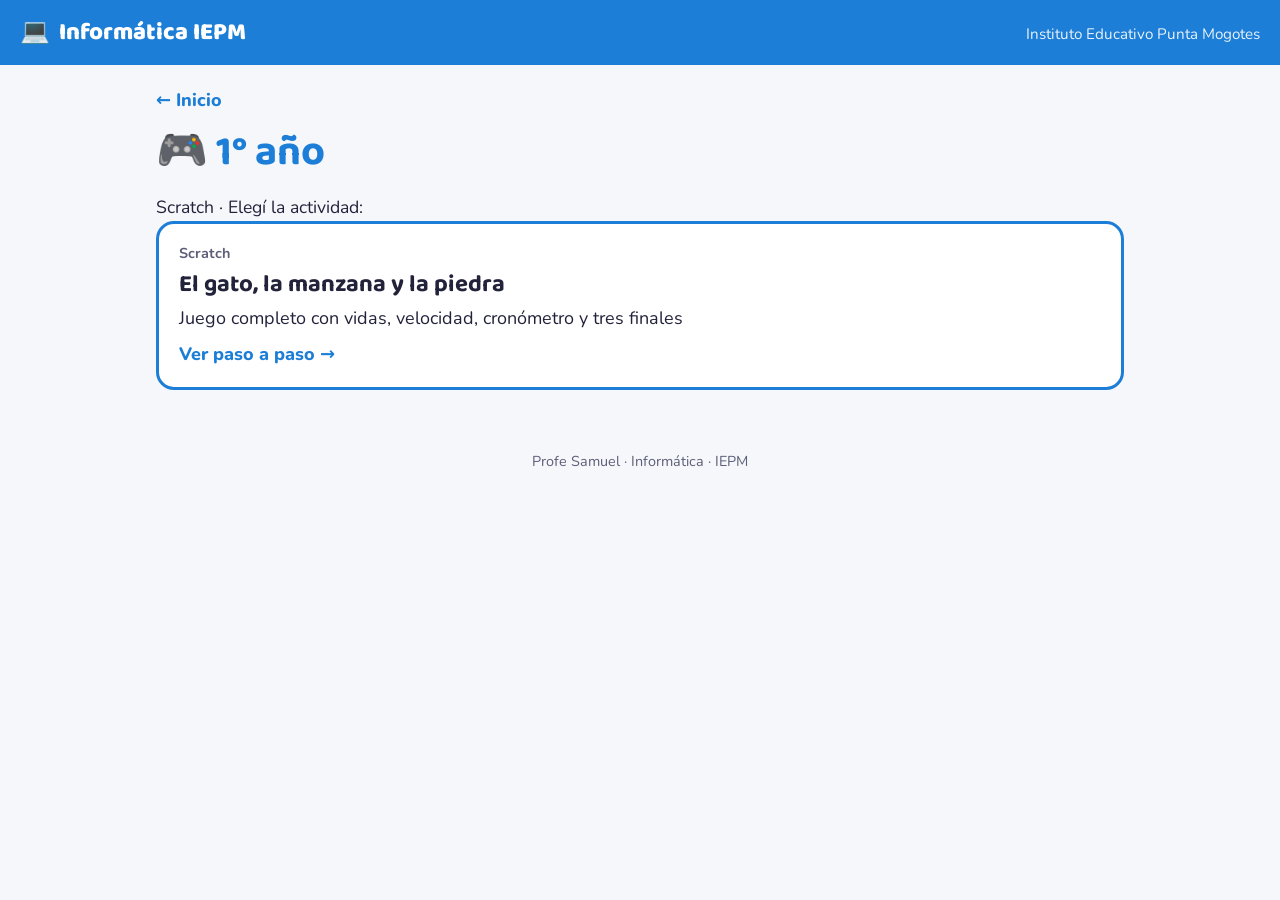
==== anio-1.html @ f24927c1 "Web de Informática IEPM: juego del gato, la manzana y la piedra (1° año)" ====
<!doctype html>
<html lang="es">
<head>
<meta charset="utf-8">
<meta name="viewport" content="width=device-width, initial-scale=1">
<title>1° año · Informática IEPM</title>
<link rel="preconnect" href="https://fonts.googleapis.com">
<link href="https://fonts.googleapis.com/css2?family=Baloo+2:wght@500;700;800&family=Nunito:wght@400;600;800&display=swap" rel="stylesheet">
<link rel="stylesheet" href="style.css">
</head>
<body style="--c:#1c7ed6">
<header class="top">
  <a class="marca" href="index.html"><span class="logo">💻</span> Informática IEPM</a>
  <span class="sub">Instituto Educativo Punta Mogotes</span>
</header>
<main>
<a class="volver" href="index.html">← Inicio</a>
<h1 class="tit-grado"><span>🎮</span> 1° año</h1><p class="intro">Scratch · Elegí la actividad:</p><div class="acts"><a class="act" href="gato-manzana-piedra.html"><span class="fecha">Scratch</span><b>El gato, la manzana y la piedra</b><span>Juego completo con vidas, velocidad, cronómetro y tres finales</span><span class="ir">Ver paso a paso →</span></a></div>
</main>
<footer>Profe Samuel · Informática · IEPM</footer>
</body>
</html>
---- style.css ----
*{box-sizing:border-box}
:root{--ink:#22223b;--muted:#5c5f77;--bg:#f6f7fb;--card:#fff;--line:#e3e6ef}
body{margin:0;font-family:Nunito,system-ui,sans-serif;color:var(--ink);background:var(--bg);font-size:18px;line-height:1.55}
h1,h2,h3{font-family:'Baloo 2',Nunito,sans-serif;line-height:1.15;margin:0 0 .4em}
a{color:inherit}
.top{background:var(--c,#4c6ef5);color:#fff;padding:14px 20px;display:flex;flex-wrap:wrap;gap:4px 16px;align-items:baseline;justify-content:space-between}
.marca{font-family:'Baloo 2';font-weight:800;font-size:1.5rem;text-decoration:none}
.logo{margin-right:4px}.sub{opacity:.9;font-size:.95rem}
main{max-width:1000px;margin:0 auto;padding:22px 16px 40px}
footer{text-align:center;color:var(--muted);font-size:.9rem;padding:20px}
.volver{display:inline-block;margin-bottom:14px;text-decoration:none;font-weight:800;color:var(--c)}
.bienvenida{text-align:center;margin:10px 0 24px}.bienvenida h1{font-size:2.6rem}
.grados{display:grid;grid-template-columns:repeat(3,1fr);gap:16px}
@media(max-width:700px){.grados{grid-template-columns:repeat(2,1fr)}}
.card{background:var(--c);color:#fff;text-decoration:none;border-radius:22px;padding:22px 12px;text-align:center;display:flex;flex-direction:column;align-items:center;box-shadow:0 6px 0 rgba(0,0,0,.18);transition:transform .15s}
.card:hover{transform:translateY(-4px)}
.card .emoji{font-size:2.4rem}.card .g{font-family:'Baloo 2';font-weight:800;font-size:3rem;line-height:1}.card .s{font-weight:700;opacity:.95}
.tit-grado{font-size:2.6rem;color:var(--c)}
.acts{display:grid;gap:14px}
.act{display:flex;flex-direction:column;gap:2px;background:var(--card);border:3px solid var(--c);border-radius:18px;padding:18px 20px;text-decoration:none}
.act b{font-family:'Baloo 2';font-size:1.5rem}.act .fecha{color:var(--muted);font-size:.9rem;font-weight:700}
.act .ir{color:var(--c);font-weight:800;margin-top:6px}
.vacio{background:var(--card);border-radius:16px;padding:20px;border:2px dashed var(--line)}
.hero{display:grid;grid-template-columns:1.2fr 1fr;gap:20px;align-items:center;background:var(--card);border-radius:22px;padding:22px;border-top:8px solid var(--c);margin-bottom:22px}
.hero img{width:100%;border-radius:14px;border:2px solid var(--line)}
@media(max-width:760px){.hero{grid-template-columns:1fr}}
.etiqueta{display:inline-block;background:var(--c);color:#fff;font-weight:800;border-radius:999px;padding:2px 12px;margin:0 0 8px;font-size:.9rem}
.hero h1{font-size:2.3rem}.intro{font-size:1.1rem;margin:0}
.paso{display:grid;grid-template-columns:56px 1fr;gap:14px;background:var(--card);border-radius:18px;padding:18px;margin-bottom:16px;border:1px solid var(--line)}
.num{width:48px;height:48px;border-radius:50%;background:var(--c);color:#fff;font-family:'Baloo 2';font-weight:800;font-size:1.6rem;display:grid;place-items:center}
.paso h3{font-size:1.45rem}.paso p{margin:.3em 0 .6em}
.nuevo{font-family:Nunito;font-size:.75rem;background:#ffd43b;color:#5c3c00;border-radius:6px;padding:2px 8px;vertical-align:middle;font-weight:800}
.tip{background:#fff9db;border-left:5px solid #fcc419;border-radius:8px;padding:8px 12px;font-size:.98rem}
.figs{display:flex;flex-wrap:wrap;gap:14px}
figure{margin:6px 0 0;max-width:100%}
figure img{max-width:100%;height:auto;border-radius:12px;border:2px solid var(--line);background:#f9f9f9;display:block}
figcaption{font-size:.88rem;color:var(--muted);font-weight:700;margin-top:4px}
.desafio{background:var(--c);color:#fff;border-radius:18px;padding:20px 24px}
.desafio h3{font-size:1.6rem}.desafio li{margin:4px 0}
@media(max-width:520px){.paso{grid-template-columns:1fr}.num{width:42px;height:42px}}
.jrrow{display:flex;flex-wrap:wrap;gap:6px;margin:10px 0 12px}
.jrb{background:var(--b);color:#fff;border-radius:12px;min-width:74px;padding:8px 8px 6px;display:flex;flex-direction:column;align-items:center;box-shadow:inset 0 -4px 0 rgba(0,0,0,.18);position:relative}
.jrb:not(:last-child)::after{content:"";position:absolute;right:-9px;top:50%;width:12px;height:16px;margin-top:-8px;background:var(--b);border-radius:0 8px 8px 0;z-index:1}
.jri{font-size:1.8rem;line-height:1.1}.jrl{font-weight:800;font-size:.85rem}
.jrn{background:#fff;color:#222;border-radius:6px;font-weight:800;padding:0 8px;font-size:.9rem;margin:2px 0}
.jrhero{background:#f1f3f9;border-radius:14px;padding:16px;display:flex;justify-content:center}
.desafio .jrrow{margin:8px 0}
.grados.g2{grid-template-columns:repeat(2,1fr);max-width:640px;margin:0 auto}.card .g{font-size:2.4rem}
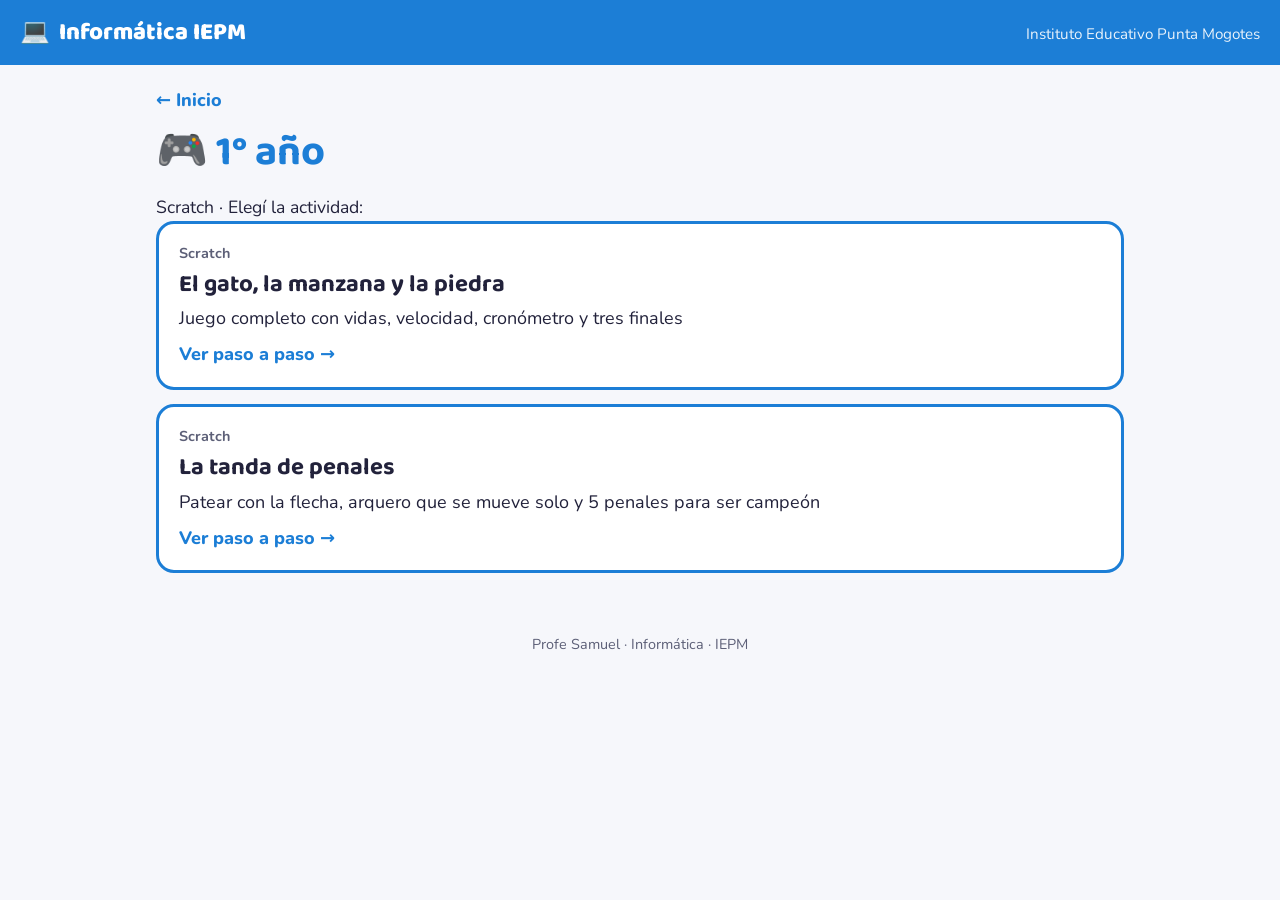
==== commit ef79ecc7: "Penales (1° año) e imágenes online (2° año)" ====
--- a/anio-1.html
+++ b/anio-1.html
@@ -15,7 +15,7 @@
 </header>
 <main>
 <a class="volver" href="index.html">← Inicio</a>
-<h1 class="tit-grado"><span>🎮</span> 1° año</h1><p class="intro">Scratch · Elegí la actividad:</p><div class="acts"><a class="act" href="gato-manzana-piedra.html"><span class="fecha">Scratch</span><b>El gato, la manzana y la piedra</b><span>Juego completo con vidas, velocidad, cronómetro y tres finales</span><span class="ir">Ver paso a paso →</span></a></div>
+<h1 class="tit-grado"><span>🎮</span> 1° año</h1><p class="intro">Scratch · Elegí la actividad:</p><div class="acts"><a class="act" href="gato-manzana-piedra.html"><span class="fecha">Scratch</span><b>El gato, la manzana y la piedra</b><span>Juego completo con vidas, velocidad, cronómetro y tres finales</span><span class="ir">Ver paso a paso →</span></a><a class="act" href="penales.html"><span class="fecha">Scratch</span><b>La tanda de penales</b><span>Patear con la flecha, arquero que se mueve solo y 5 penales para ser campeón</span><span class="ir">Ver paso a paso →</span></a></div>
 </main>
 <footer>Profe Samuel · Informática · IEPM</footer>
 </body>
--- a/style.css
+++ b/style.css
@@ -47,3 +47,25 @@
 .jrhero{background:#f1f3f9;border-radius:14px;padding:16px;display:flex;justify-content:center}
 .desafio .jrrow{margin:8px 0}
 .grados.g2{grid-template-columns:repeat(2,1fr);max-width:640px;margin:0 auto}.card .g{font-size:2.4rem}
+
+.parte{font-size:1.9rem;color:var(--c);margin:28px 0 2px}.parte-sub{margin:0 0 14px;color:var(--muted)}
+.code{position:relative;margin:10px 0 12px}
+.code pre{background:#1e2433;color:#e6edf7;border-radius:12px;padding:16px 16px 14px;overflow-x:auto;font-size:.88rem;line-height:1.5;margin:0}
+.code code{font-family:Consolas,'Courier New',monospace;white-space:pre}
+.copiar{position:absolute;top:8px;right:8px;background:#ffffff22;color:#fff;border:1px solid #ffffff55;border-radius:8px;padding:3px 10px;font-weight:800;cursor:pointer;font-family:Nunito}
+.copiar:hover{background:#ffffff44}
+.boton{display:inline-block;background:var(--c);color:#fff;text-decoration:none;font-weight:800;padding:10px 16px;border-radius:12px;margin-top:10px}
+.completo{background:var(--card);border-radius:18px;padding:18px 20px;margin:20px 0;border:1px solid var(--line)}
+.completo h2{font-size:1.6rem}
+.paso ul{margin:.3em 0 .6em;padding-left:1.2em}.paso li{margin:3px 0}
+.paso code{font-family:Consolas,monospace;background:#eef1f6;border-radius:4px;padding:0 4px}
+.paso .code code,.completo .code code{background:none;padding:0;border-radius:0;color:inherit}
+
+.descargas{display:flex;flex-wrap:wrap;gap:8px;margin:10px 0}
+.descarga{background:var(--c);color:#fff;text-decoration:none;font-weight:800;padding:8px 14px;border-radius:12px}
+.descarga:hover{filter:brightness(1.1)}
+.linkbox{display:flex;flex-direction:column;gap:6px;background:#f4f7fb;border:2px dashed #b7c3d6;border-radius:14px;padding:14px 16px;margin:10px 0}
+.lb-tit{font-weight:800;color:var(--muted)}
+.lb-url{font-family:Consolas,monospace;background:#1e2433;color:#e6edf7;padding:8px 12px;border-radius:8px;word-break:break-all}
+.lb-url i{color:#ffd43b;font-style:normal}
+.paso .cuerpo{min-width:0}
